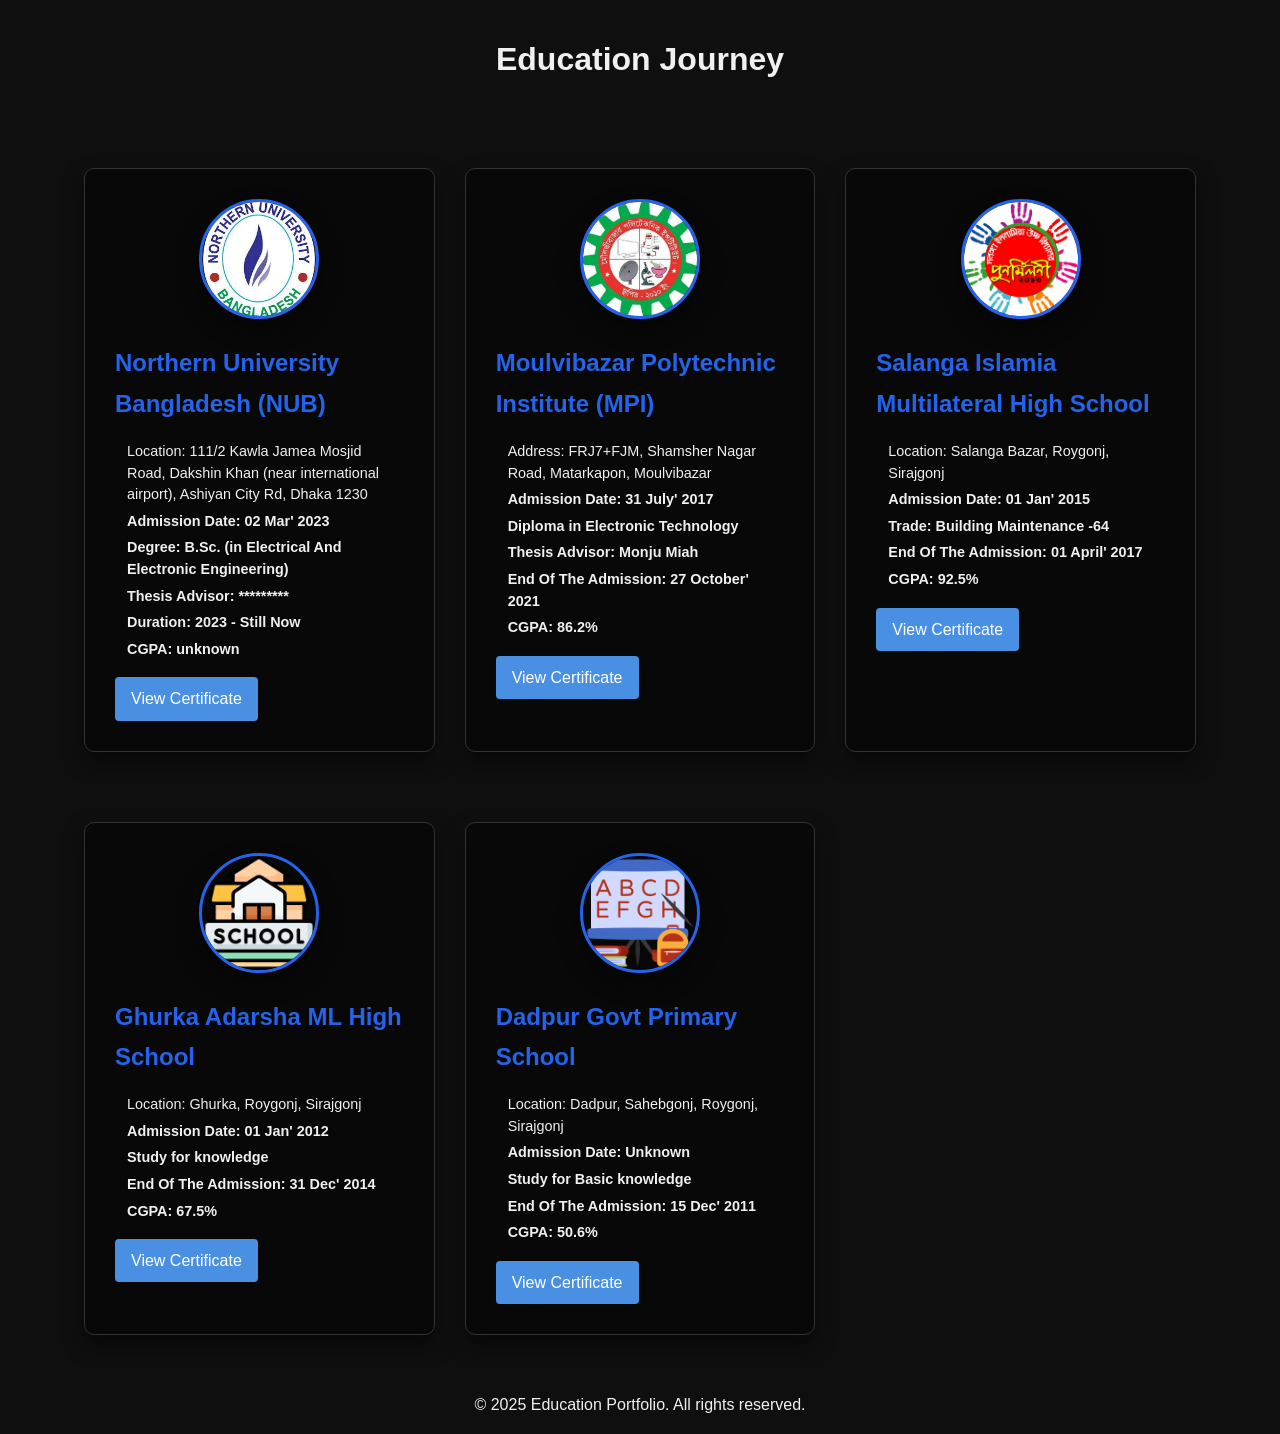
==== education.html @ 09be1e40 "Add files via upload" ====
<!DOCTYPE html>
<html lang="en">
<head>
    <meta charset="UTF-8">
    <meta name="viewport" content="width=device-width, initial-scale=1.0">
    <title>Education Page</title>
    <style>
        :root {
            --dark-bg: #0f0f0f;
            --darker-bg: #080808;
            --accent: #2563eb;
            --accent-light: #3b82f6;
            --text: #f0f0f0;
            --text-dim: #aaaaaa;
            --box-shadow: 0 10px 20px rgba(0, 0, 0, 0.5);
            --border: 1px solid #333;
            --gradient: linear-gradient(135deg, var(--accent), var(--accent-light));
            --transition: all 0.3s ease;
        }

        * {
            margin: 0;
            padding: 0;
            box-sizing: border-box;
            font-family: 'Poppins', sans-serif;
        }

        body {
            background-color: var(--dark-bg);
            color: var(--text);
            overflow-x: hidden;
            line-height: 1.7;
        }

        .school-box {
            background: var(--darker-bg);
            border: var(--border);
            border-radius: 10px;
            padding: 30px;
            margin: 20px 0;
            transition: var(--transition);
            box-shadow: var(--box-shadow);
        }

        .school-box:hover {
            transform: translateY(-5px);
            box-shadow: 0 15px 30px rgba(0, 0, 0, 0.6);
        }

        .container {
            width: 90%;
            max-width: 1200px;
            margin: 0 auto;
            padding: 0 20px;
        }

        header {
            background: var(--dark-bg);
            color: var(--text);
            padding: 2rem;
            text-align: center;
            border-radius: 10px;
            margin-bottom: 30px;
        }

        .school-grid {
            display: grid;
            grid-template-columns: repeat(auto-fit, minmax(300px, 1fr));
            gap: 30px;
            margin: 20px 0;
        }

        .school-logo {
            width: 120px;
            height: 120px;
            margin: 0 auto 24px;
            display: flex;
            justify-content: center;
            align-items: center;
            flex-shrink: 0;
            border-radius: 50%;
            overflow: hidden;
            box-shadow: var(--box-shadow);
            border: 3px solid var(--accent);
        }

        .school-logo img {
            width: 100%;
            height: 100%;
            object-fit: cover;
        }

        .school-name {
            color: var(--accent);
            text-decoration: none;
            font-size: 24px;
            font-weight: 600;
            margin-bottom: 16px;
            display: block;
            transition: var(--transition);
        }

        .school-name:hover {
            color: var(--accent-light);
        }

        .school-details {
            color: var(--text-dim);
            font-size: 16px;
            line-height: 1.8;
            margin-top: 16px;
            width: 100%;
            text-align: left;
        }

        .school-details p {
            margin: 12px 0;
            padding: 0 12px;
        }
        
        .school-details {
            color: var(--text-color);
            font-size: 0.9em;
            line-height: 1.5;
        }
        
        .school-details p {
            margin: 5px 0;
        }

        .view-certificate {
            background-color: #4a90e2;
            color: white;
            padding: 8px 16px;
            border: none;
            border-radius: 4px;
            cursor: pointer;
            text-decoration: none;
            margin-top: 12px;
            display: inline-block;
            transition: background-color 0.2s ease;
        }

        .view-certificate:hover {
            background-color: #357abd;
        }

        footer {
            text-align: center;
            padding: 1rem;
            background-color: var(--secondary-color);
            color: var(--text-color);
            margin-top: 20px;
        }
        
        .education-link {
            color: inherit;
            text-decoration: none;
        }
        .education-link:hover {
            color: #0000ff;
            transition: color 0.3s ease;
        }
        .education-link:active {
            color: #0000cc;
        }
    </style>
</head>
<body>
    <header>
        <h1>Education Journey</h1>
    </header>

    <div class="container">
        <div class="school-grid">
            <!-- School Box 1 -->
            <div class="school-box">
                <div class="school-logo">
                    <!-- Add your school logo here -->
                    <img src="../assets/logo1.png" alt="Northern University Bangladesh Logo" style="width: 100%; height: 100%; object-fit: cover;">
                </div>
                <a href="https://nub.ac.bd/" class="school-name">Northern University Bangladesh (NUB)</a>
                <div class="school-details">
                    <p>Location: 111/2 Kawla Jamea Mosjid Road, Dakshin Khan (near international airport), Ashiyan City Rd, Dhaka 1230</p>
                    <p><strong>Admission Date: 02 Mar' 2023</strong></p>
                    <p><strong>Degree: B.Sc. (in Electrical And Electronic Engineering)</strong></p>
                    <p><strong>Thesis Advisor: *********</strong></p>
                    <p><strong>Duration: 2023 - Still Now</strong></p>
                    <p><strong>CGPA: unknown</strong></p>
                </div>
                <a href="#" class="view-certificate">View Certificate</a>
            </div>

            <!-- School Box 2 -->
            <div class="school-box">
                <div class="school-logo">
                    <!-- Add your school logo here -->
                    <img src="../assets/logo2.png" alt="Moulvibazar Polytechnic Institute Logo" style="width: 100%; height: 100%; object-fit: cover;">
                </div>
                <a href="https://mpi.moulvibazar.gov.bd/" class="school-name">Moulvibazar Polytechnic Institute (MPI)</a>
                <div class="school-details">
                    <p>Address: FRJ7+FJM, Shamsher Nagar Road, Matarkapon, Moulvibazar</p>
                    <p><strong>Admission Date: 31 July' 2017</strong></p>
                    <p><strong>Diploma in Electronic Technology</strong></p>
                    <p><strong>Thesis Advisor: Monju Miah</strong></p>
                    <p><strong>End Of The Admission: 27 October' 2021</strong></p>
                    <p><strong>CGPA: 86.2%</strong></p>
                </div>
                <a href="#" class="view-certificate">View Certificate</a>
            </div>



            <!-- School Box 3 -->
            <div class="school-box">
                <div class="school-logo">
                    <!-- Add your school logo here -->
                    <img src="../assets/logo3.png" alt="Salanga Islamia Multilateral High School Logo" style="width: 100%; height: 100%; object-fit: cover;">
                </div>
                <a href="https://www.sohopathi.com/salanga-islamia-high-school/" class="school-name">Salanga Islamia Multilateral High School</a>
                <div class="school-details">
                    <p>Location: Salanga Bazar, Roygonj, Sirajgonj</p>
                    <p><strong>Admission Date: 01 Jan' 2015</strong></p>
                    <p><strong>Trade: Building Maintenance -64</strong></p>
                    <p><strong>End Of The Admission: 01 April' 2017</strong></p>
                    <p><strong>CGPA: 92.5%</strong></p>
                </div>
                <a href="#" class="view-certificate">View Certificate</a>
            </div>

            <!-- School Box 4 -->
            <div class="school-box">
                <div class="school-logo">
                    <!-- Add your school logo here -->
                    <img src="../assets/logo4.png" alt="Ghurka Adarsha ML High School Logo" style="width: 100%; height: 100%; object-fit: cover;">
                </div>
                <a href="https://www.sohopathi.com/ghurka-adarsha-high-school/" class="school-name">Ghurka Adarsha ML High School</a>
                <div class="school-details">
                    <p>Location: Ghurka, Roygonj, Sirajgonj</p>
                    <p><strong>Admission Date: 01 Jan' 2012</strong></p>
                    <p><strong>Study for knowledge</strong></p>
                    <p><strong>End Of The Admission: 31 Dec' 2014</strong></p>
                    <p><strong>CGPA: 67.5%</strong></p>
                </div>
                <a href="#" class="view-certificate">View Certificate</a>
            </div>

            <!-- School Box 5 -->
            <div class="school-box">
                <div class="school-logo">
                    <!-- Add your school logo here -->
                    <img src="../assets/logo5.png" alt="Dadpur Govt Primary School Logo" style="width: 100%; height: 100%; object-fit: cover;">
                </div>
                <a href="https://school5.com" class="school-name">Dadpur Govt Primary School</a>
                <div class="school-details">
                    <p>Location: Dadpur, Sahebgonj, Roygonj, Sirajgonj</p>
                    <p><strong>Admission Date: Unknown</strong></p>
                    <p><strong>Study for Basic knowledge</strong></p>
                    <p><strong>End Of The Admission: 15 Dec' 2011</strong></p>
                    <p><strong>CGPA: 50.6%</strong></p>
                </div>
                <a href="#" class="view-certificate">View Certificate</a>
            </div>
        </div>
    </div>

    <footer>
        <p>&copy; 2025 Education Portfolio. All rights reserved.</p>
    </footer>
</body>
</html>
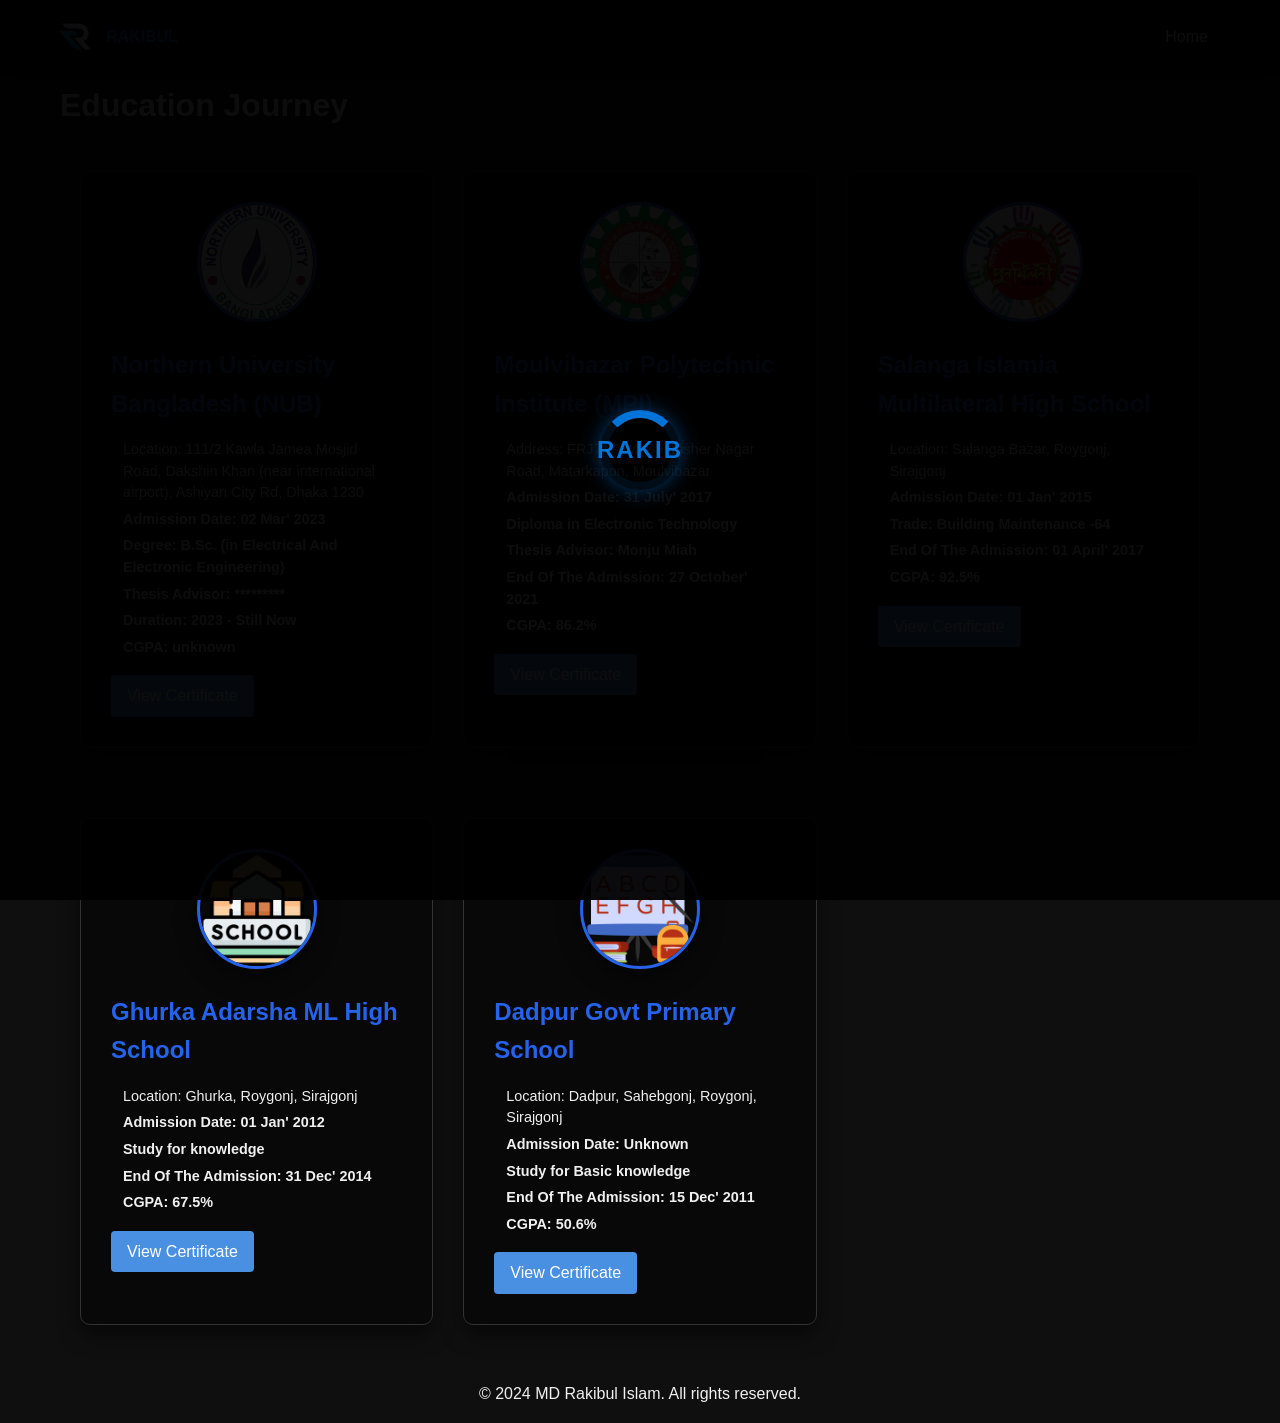
==== commit d60a6698: "Add files via upload" ====
--- a/education.html
+++ b/education.html
@@ -5,6 +5,111 @@
     <meta name="viewport" content="width=device-width, initial-scale=1.0">
     <title>Education Page</title>
     <style>
+        /* Modal styles */
+        .certificate-modal {
+            display: none;
+            position: fixed;
+            top: 0;
+            left: 0;
+            width: 100%;
+            height: 100%;
+            background-color: rgba(0, 0, 0, 0.9);
+            z-index: 1000;
+            overflow: auto;
+        }
+
+        .certificate-modal-content {
+            position: relative;
+            width: 90%;
+            max-width: 800px;
+            margin: 50px auto;
+            background-color: var(--darker-bg);
+            border-radius: 10px;
+            padding: 20px;
+        }
+
+        .certificate-image {
+            width: 100%;
+            max-height: 80vh;
+            object-fit: contain;
+            border-radius: 5px;
+        }
+
+        .close-modal {
+            position: absolute;
+            top: 10px;
+            right: 10px;
+            font-size: 24px;
+            cursor: pointer;
+            color: var(--text);
+            transition: var(--transition);
+        }
+
+        .close-modal:hover {
+            color: var(--accent);
+        }
+
+        .loading-overlay {
+            position: fixed;
+            top: 0;
+            left: 0;
+            width: 100%;
+            height: 100%;
+            background: rgba(0, 0, 0, 0.95);
+            display: flex;
+            justify-content: center;
+            align-items: center;
+            z-index: 9999;
+            transition: opacity 0.5s ease;
+        }
+        .loading-spinner {
+            width: 80px;
+            height: 80px;
+            border: 8px solid rgba(0, 116, 217, 0.1);
+            border-top: 8px solid #0074D9;
+            border-radius: 50%;
+            animation: spin 1s cubic-bezier(0.4, 0, 0.2, 1) infinite;
+            box-shadow: 0 0 20px rgba(0, 116, 217, 0.5);
+            position: relative;
+            z-index: 1;
+        }
+        .loading-name {
+            color: #0074D9;
+            font-size: 24px;
+            font-weight: bold;
+            position: absolute;
+            top: 50%;
+            left: 50%;
+            transform: translate(-50%, -50%);
+            text-transform: uppercase;
+            letter-spacing: 2px;
+            opacity: 0;
+            animation: spellOut 2s ease-in-out forwards;
+            z-index: 2;
+        }
+        @keyframes spin {
+            0% {
+                transform: rotate(0deg);
+            }
+            100% {
+                transform: rotate(360deg);
+            }
+        }
+        @keyframes spellOut {
+            0% {
+                opacity: 0;
+                transform: translate(-50%, -50%) scale(0.8);
+            }
+            80% {
+                opacity: 1;
+                transform: translate(-50%, -50%) scale(1.1);
+            }
+            100% {
+                opacity: 1;
+                transform: translate(-50%, -50%) scale(1);
+            }
+        }
+
         :root {
             --dark-bg: #0f0f0f;
             --darker-bg: #080808;
@@ -26,10 +131,116 @@
         }
 
         body {
+            font-family: 'Segoe UI', Tahoma, Geneva, Verdana, sans-serif;
             background-color: var(--dark-bg);
             color: var(--text);
-            overflow-x: hidden;
-            line-height: 1.7;
+            line-height: 1.6;
+            padding-top: 80px; /* Add padding for fixed nav */
+        }
+
+        .container {
+            max-width: 1200px;
+            margin: 0 auto;
+            padding: 0 20px;
+        }
+
+        /* Navigation */
+        nav {
+            background-color: var(--darker-bg);
+            padding: 1rem 0;
+            position: fixed;
+            width: 100%;
+            top: 0;
+            z-index: 1000;
+            box-shadow: var(--box-shadow);
+        }
+
+        .nav-container {
+            display: flex;
+            justify-content: space-between;
+            align-items: center;
+            padding: 0 1rem;
+        }
+
+        .logo {
+            display: flex;
+            align-items: center;
+            gap: 10px;
+        }
+
+        .logo-img {
+            width: 40px;
+            height: 40px;
+            object-fit: contain;
+            border-radius: 50%;
+        }
+
+        .logo-text {
+            font-weight: bold;
+            color: #0074D9;
+        }
+
+        .nav-links {
+            display: flex;
+            list-style: none;
+            gap: 2rem;
+            margin: 0;
+            padding: 0;
+        }
+
+        .nav-links li {
+            margin: 0;
+            padding: 0;
+        }
+
+        .nav-links a {
+            text-decoration: none;
+            color: var(--text);
+            font-weight: 500;
+            transition: var(--transition);
+            padding: 0.5rem 1rem;
+            border-radius: 4px;
+            display: inline-block;
+        }
+
+        .nav-links a:hover {
+            color: var(--accent);
+            background-color: rgba(37, 99, 235, 0.1);
+        }
+
+        .mobile-menu-btn {
+            display: none;
+            background: none;
+            border: none;
+            color: var(--text);
+            font-size: 1.5rem;
+            cursor: pointer;
+        }
+
+        @media screen and (max-width: 768px) {
+            .mobile-menu-btn {
+                display: block;
+            }
+
+            .nav-links {
+                display: none;
+                position: absolute;
+                top: 100%;
+                left: 0;
+                right: 0;
+                background-color: var(--darker-bg);
+                flex-direction: column;
+                padding: 1rem;
+                text-align: center;
+            }
+
+            .nav-links.active {
+                display: flex;
+            }
+
+            .nav-links a {
+                padding: 0.5rem 0;
+            }
         }
 
         .school-box {
@@ -45,22 +256,6 @@
         .school-box:hover {
             transform: translateY(-5px);
             box-shadow: 0 15px 30px rgba(0, 0, 0, 0.6);
-        }
-
-        .container {
-            width: 90%;
-            max-width: 1200px;
-            margin: 0 auto;
-            padding: 0 20px;
-        }
-
-        header {
-            background: var(--dark-bg);
-            color: var(--text);
-            padding: 2rem;
-            text-align: center;
-            border-radius: 10px;
-            margin-bottom: 30px;
         }
 
         .school-grid {
@@ -167,14 +362,81 @@
     </style>
 </head>
 <body>
-    <header>
-        <h1>Education Journey</h1>
-    </header>
+    <div class="loading-overlay" id="loadingOverlay">
+        <div class="loading-spinner"></div>
+        <div class="loading-name">Rakib</div>
+    </div>
+    <!-- Navigation -->
+    <nav>
+        <div class="container nav-container">
+            <div class="logo">
+                <img src="assets/logo.png" alt="Rakibul Logo" class="logo-img">
+                <span class="logo-text">RAKIBUL</span>
+            </div>
+            <div class="home-button">
+                <a href="https://rakibulinfo.github.io/" class="education-link" target="_self">Home</a>
+            </div>
+        </div>
+    </nav>
+
+    <style>
+        .home-button {
+            display: flex;
+            align-items: center;
+            gap: 1rem;
+        }
+
+        .home-button a {
+            text-decoration: none;
+            color: var(--text);
+            font-weight: 500;
+            transition: var(--transition);
+            padding: 0.5rem 1rem;
+            border-radius: 4px;
+            display: inline-block;
+        }
+
+        .home-button a:hover {
+            color: var(--accent);
+            background-color: rgba(37, 99, 235, 0.1);
+        }
+    </style>
+
+    <script>
+        // Add event listener to home button
+        document.querySelector('.home-button a').addEventListener('click', function(e) {
+            // Prevent default behavior for external links
+            if (this.getAttribute('target') !== '_self') {
+                e.preventDefault();
+                window.location.href = this.getAttribute('href');
+            }
+        });
+    </script>
+    
+    <style>
+        .logo {
+            display: flex;
+            align-items: center;
+            gap: 10px;
+        }
+        .logo-img {
+            width: 40px;
+            height: 40px;
+            object-fit: contain;
+        }
+        .logo-text {
+            font-weight: bold;
+            color: #0074D9;
+        }
+    </style>
+
+    <div class="container">
+        <h1 class="animate">Education Journey</h1>
 
     <div class="container">
         <div class="school-grid">
             <!-- School Box 1 -->
-            <div class="school-box">
+            <div class="school-box" data-box-number="1">
                 <div class="school-logo">
                     <!-- Add your school logo here -->
                     <img src="../assets/logo1.png" alt="Northern University Bangladesh Logo" style="width: 100%; height: 100%; object-fit: cover;">
@@ -206,13 +468,13 @@
                     <p><strong>End Of The Admission: 27 October' 2021</strong></p>
                     <p><strong>CGPA: 86.2%</strong></p>
                 </div>
-                <a href="#" class="view-certificate">View Certificate</a>
+                <a href="#" class="view-certificate" onclick="openCertificateModal()">View Certificate</a>
             </div>
 
 
 
             <!-- School Box 3 -->
-            <div class="school-box">
+            <div class="school-box" data-box-number="3">
                 <div class="school-logo">
                     <!-- Add your school logo here -->
                     <img src="../assets/logo3.png" alt="Salanga Islamia Multilateral High School Logo" style="width: 100%; height: 100%; object-fit: cover;">
@@ -225,11 +487,11 @@
                     <p><strong>End Of The Admission: 01 April' 2017</strong></p>
                     <p><strong>CGPA: 92.5%</strong></p>
                 </div>
-                <a href="#" class="view-certificate">View Certificate</a>
+                <a href="#" class="view-certificate" onclick="openSSCCertificateModal()">View Certificate</a>
             </div>
 
             <!-- School Box 4 -->
-            <div class="school-box">
+            <div class="school-box" data-box-number="4">
                 <div class="school-logo">
                     <!-- Add your school logo here -->
                     <img src="../assets/logo4.png" alt="Ghurka Adarsha ML High School Logo" style="width: 100%; height: 100%; object-fit: cover;">
@@ -242,11 +504,11 @@
                     <p><strong>End Of The Admission: 31 Dec' 2014</strong></p>
                     <p><strong>CGPA: 67.5%</strong></p>
                 </div>
-                <a href="#" class="view-certificate">View Certificate</a>
+                <a href="#" class="view-certificate" onclick="openJSCCertificateModal()">View Certificate</a>
             </div>
 
             <!-- School Box 5 -->
-            <div class="school-box">
+            <div class="school-box" data-box-number="5">
                 <div class="school-logo">
                     <!-- Add your school logo here -->
                     <img src="../assets/logo5.png" alt="Dadpur Govt Primary School Logo" style="width: 100%; height: 100%; object-fit: cover;">
@@ -259,13 +521,164 @@
                     <p><strong>End Of The Admission: 15 Dec' 2011</strong></p>
                     <p><strong>CGPA: 50.6%</strong></p>
                 </div>
-                <a href="#" class="view-certificate">View Certificate</a>
+                <a href="#" class="view-certificate" onclick="openPSCCertificateModal()">View Certificate</a>
             </div>
         </div>
     </div>
 
     <footer>
-        <p>&copy; 2025 Education Portfolio. All rights reserved.</p>
+        <p>&copy; 2024 MD Rakibul Islam. All rights reserved.</p>
     </footer>
+
+    <!-- Diploma Certificate Modal -->
+    <div id="certificateModal" class="certificate-modal">
+        <div class="certificate-modal-content">
+            <span class="close-modal">&times;</span>
+            <h2 style="text-align: center; margin-bottom: 20px;">My Diploma Certificate</h2>
+            <img src="../assets/diploma.jpg" alt="Diploma Certificate" class="certificate-image">
+        </div>
+    </div>
+
+    <!-- SSC Certificate Modal -->
+    <div id="sscCertificateModal" class="certificate-modal">
+        <div class="certificate-modal-content">
+            <span class="close-modal">&times;</span>
+            <h2 style="text-align: center; margin-bottom: 20px;">My Secondary School Certificate</h2>
+            <img src="../assets/ssc.jpg" alt="SSC Certificate" class="certificate-image">
+        </div>
+    </div>
+
+    <!-- JSC Certificate Modal -->
+    <div id="jscCertificateModal" class="certificate-modal">
+        <div class="certificate-modal-content">
+            <span class="close-modal">&times;</span>
+            <h2 style="text-align: center; margin-bottom: 20px;">My Junior School Certificate</h2>
+            <img src="../assets/jsc.jpg" alt="JSC Certificate" class="certificate-image">
+        </div>
+    </div>
+
+    <!-- BSC Certificate Modal -->
+    <div id="bscCertificateModal" class="certificate-modal">
+        <div class="certificate-modal-content">
+            <span class="close-modal">&times;</span>
+            <h2 style="text-align: center; margin-bottom: 20px;">My BSC Certificate</h2>
+            <img src="../assets/bsc.jpg" alt="BSC Certificate" class="certificate-image">
+        </div>
+    </div>
+
+    <!-- PSC Certificate Modal -->
+    <div id="pscCertificateModal" class="certificate-modal">
+        <div class="certificate-modal-content">
+            <span class="close-modal">&times;</span>
+            <h2 style="text-align: center; margin-bottom: 20px;">My Primary School Certificate</h2>
+            <img src="../assets/psc.jpg" alt="PSC Certificate" class="certificate-image">
+        </div>
+    </div>
+
+    <script>
+        // Remove loading overlay after 2 seconds
+        setTimeout(() => {
+            document.getElementById('loadingOverlay').style.opacity = '0';
+            setTimeout(() => {
+                document.getElementById('loadingOverlay').style.display = 'none';
+            }, 500);
+        }, 2000);
+
+        // Get modal and close button elements
+        const modal = document.getElementById('certificateModal');
+        const closeBtn = document.querySelector('.close-modal');
+
+        // When the user clicks the close button
+        closeBtn.onclick = function() {
+            modal.style.display = 'none';
+        }
+
+        // Function to open the diploma modal
+        function openCertificateModal() {
+            modal.style.display = 'block';
+        }
+
+        // Function to open the SSC modal
+        function openSSCCertificateModal() {
+            const sscModal = document.getElementById('sscCertificateModal');
+            sscModal.style.display = 'block';
+        }
+
+        // Function to open the BSC modal
+        function openBSCCertificateModal() {
+            const bscModal = document.getElementById('bscCertificateModal');
+            bscModal.style.display = 'block';
+        }
+
+
+        // Function to open the JSC modal
+        function openJSCCertificateModal() {
+            const jscModal = document.getElementById('jscCertificateModal');
+            jscModal.style.display = 'block';
+        }
+
+        // Function to open the PSC modal
+        function openPSCCertificateModal() {
+            const pscModal = document.getElementById('pscCertificateModal');
+            pscModal.style.display = 'block';
+        }
+
+        // Handle click events for all certificate buttons
+        const viewCertificates = document.querySelectorAll('.view-certificate');
+        viewCertificates.forEach(button => {
+            button.addEventListener('click', function(e) {
+                e.preventDefault();
+                const boxNumber = this.closest('.school-box').dataset.boxNumber;
+                switch(boxNumber) {
+                    case '1':
+                        openBSCCertificateModal();
+                        break;
+                    case '2':
+                        openCertificateModal();
+                        break;
+                    case '3':
+                        openSSCCertificateModal();
+                        break;
+                    case '4':
+                        openJSCCertificateModal();
+                        break;
+                    case '5':
+                        openPSCCertificateModal();
+                        break;
+                }
+            });
+        });
+
+        // Close all modals when clicking the close button
+        const closeBtns = document.querySelectorAll('.close-modal');
+        closeBtns.forEach(btn => {
+            btn.addEventListener('click', function() {
+                const modal = this.closest('.certificate-modal');
+                if (modal) {
+                    modal.style.display = 'none';
+                }
+            });
+        });
+
+        // Close both modals when clicking outside
+        window.onclick = function(event) {
+            const modals = document.querySelectorAll('.certificate-modal');
+            modals.forEach(modal => {
+                if (event.target === modal) {
+                    modal.style.display = 'none';
+                }
+            });
+        }
+
+        // Close both modals when pressing escape key
+        document.addEventListener('keydown', function(event) {
+            if (event.key === 'Escape') {
+                const modals = document.querySelectorAll('.certificate-modal');
+                modals.forEach(modal => {
+                    modal.style.display = 'none';
+                });
+            }
+        });
+    </script>
 </body>
 </html>
